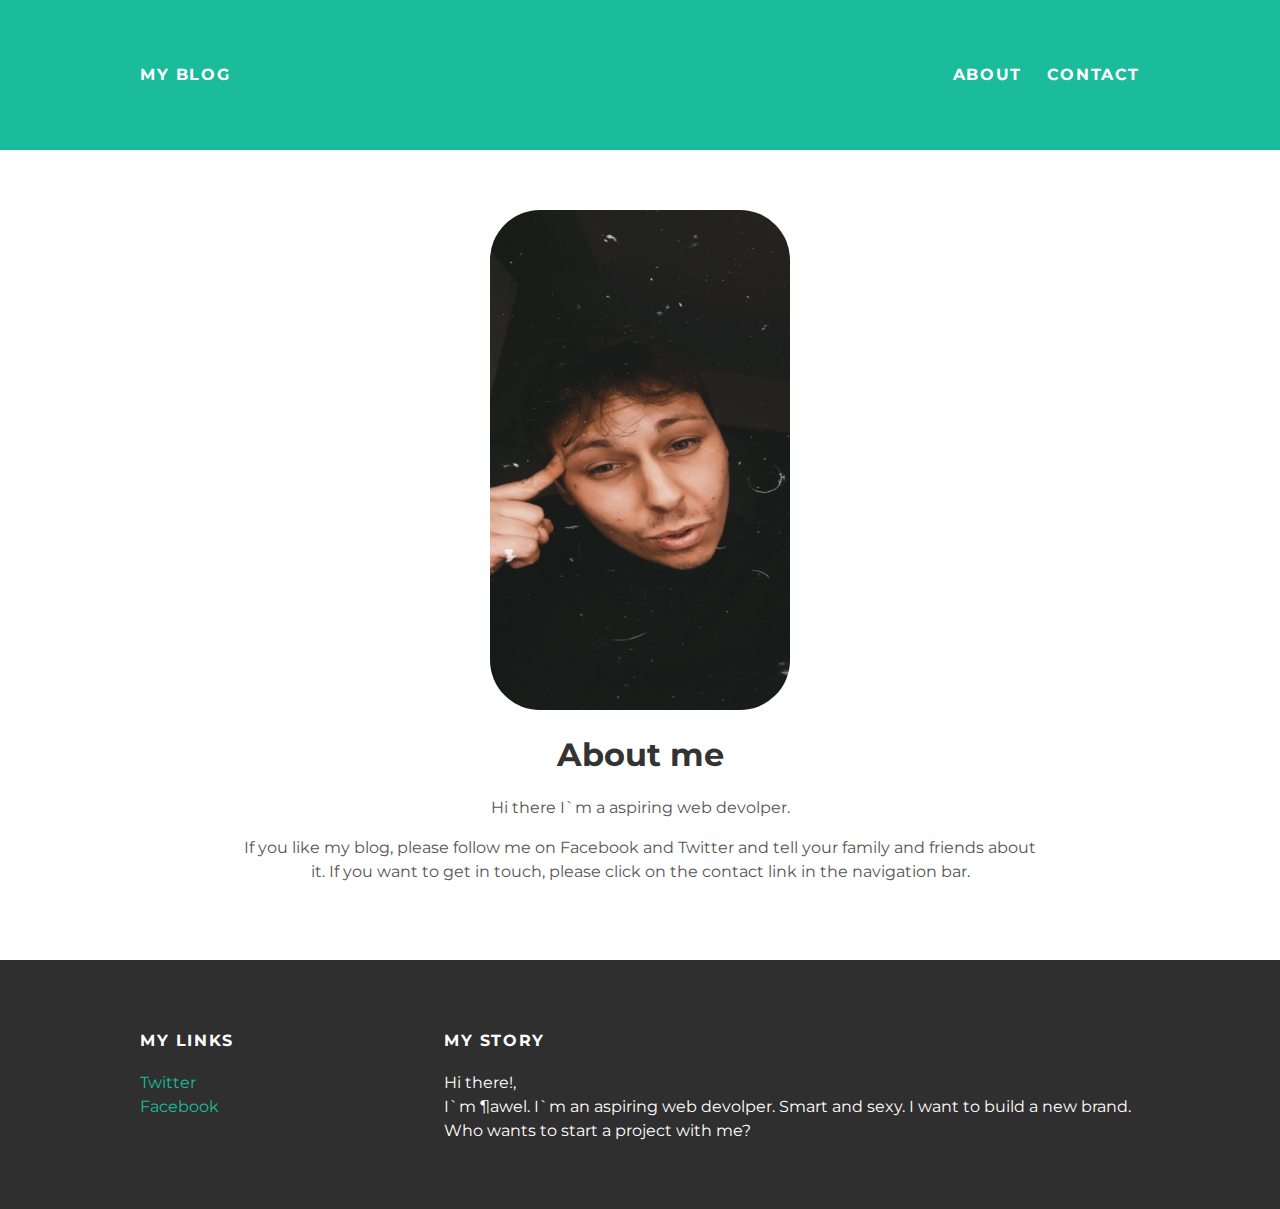
==== about.html @ 6df070d3 "index about" ====
<!doctype html>
<html>
<head>
  <title>Anon</title>
  <link rel="stylesheet" type="text/css" href="style.css"/>
  </head>
  <body>
    <div id="header">
    <div class="container">
      <a href="index.html">My Blog</a>
      <ul id="header-nav">
        <li>
          <a href="about.html">About</a>
        </li>
        <li>
        <a href="contact.html">Contact</a>
      </li>
        </ul>
    </div>
  </div>
    <div id="content">
      <div class="container">
        <div class="about">
          <div class="about-author">
            <img src="me.jpg">
            </div>
            <h1 class="about-title">About me</h1>
            <div class="about-content">
              <p>Hi there I`m a aspiring web devolper.</p>
                <p>If you like my blog, please follow me on Facebook and Twitter
                  and tell your family and friends about it. If you want
                to get in touch, please click on the contact link in
              the navigation bar.</p>
          </div>
    </div>
    </div>
  </div>
    <div id="footer">
    <div class="container">
      <div class="column">
        <h4>My links</h4>
        <p>
          <a href="https//:twitter.com/pawelpirate">Twitter</a>
          <br>
          <a href="https://www.facebook.com/profile.php?id=100009157020808">Facebook</a>
          </p>
    </div>
    <div class="column">
      <h4>My Story</h4>
      <p>Hi there!,
        <br>
        I`m ¶awel. I`m an aspiring web devolper. Smart and sexy. I want to build a new brand.
<br>
Who wants to start a project with me?
      </p>
      </div>
      </div>
  </div>
    </body>
    </html>
---- style.css ----
@import url(http://fonts.googleapis.com/css?family=Montserrat:400,700);

body {
  color: #555;
  margin: 0;
  font-family: 'Montserrat', sans-serif;
}
#header {
  background-color: #1abc9c;
  height: 150px;
  line-height: 150px;
  font-weight: bold;
}
#header a {
  color: white;
  text-decoration: none;
  text-transform: uppercase;
  letter-spacing: 0.1em;
}
#header a:hover {
  color: #222;
}
.post-container:nth-child(odd) {
background-color: #f2f2f2;
}
.post, .about {
  max-width: 800px;
  margin: 0 auto;
  padding: 60px 0;
}

#header-title {
  display: block;
  float: left;

  font-size: 20px;
  font-weight: bold;
}
#header-nav {
  display: block;
  float: right;
  margin-top: 0;
}
#header-nav li {
  display: inline;
  padding-left: 20px;
}
.container {
  max-width: 1000px;
  margin: 0 auto;
}



.about-author img {
  width: 300px;
  height: 500px;
  border-radius: 50px;
}

.post, .about {
  max-width: 800px;
  margin: 0 auto;
  padding: 60px 0;
}
.post-author img {
  width: 50px;
  height: 50px;
  border-radius: 50px;
  vertical-align: middle;
}
.post-author span {
  margin-left: 16px;
}

.post-date {
  color: #D2D2D2;
  font-size: 14px;
  font-weight: bold;
  text-transform: uppercase;
  letter-spacing: 0.1em;
}



.post-container:nth-child(even) {
  background-color: #f2f2f2;
}



.about {
  text-align: center;
}

h1, h2, h3, h4 {
  color: #333;
}

p {
  line-height: 1.5;
}







#footer {
  background-color: #2f2f2f;
  padding: 50px 0;
}

#footer h4 {
color: white;
text-transform: uppercase;
letter-spacing: 0.1em;
}

#footer p {
  color: white;
}

a {
  color: #1abc9c;
  text-decoration: none;
}
a:hover {
  color: #F6A623;
}
.column {
  min-width: 300px;
  display: inline-block;
  vertical-align: top;
}
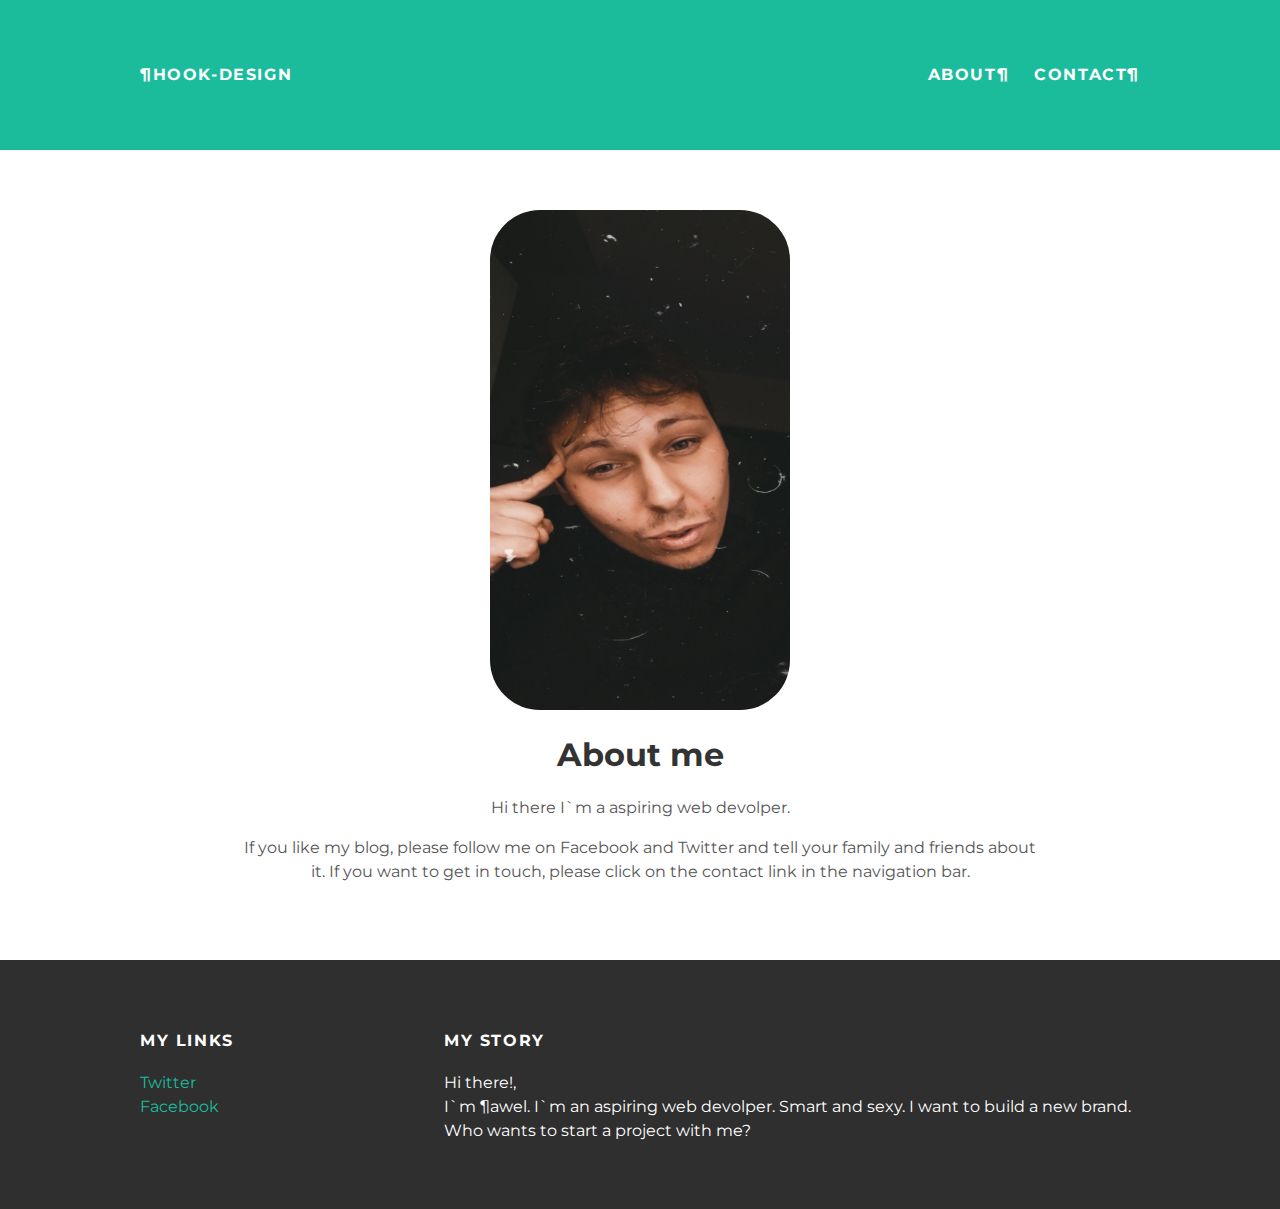
==== commit 02600b2a: "Update about.html" ====
--- a/about.html
+++ b/about.html
@@ -1,19 +1,19 @@
 <!doctype html>
 <html>
 <head>
-  <title>Anon</title>
+  <title>¶Blog</title>
   <link rel="stylesheet" type="text/css" href="style.css"/>
   </head>
   <body>
     <div id="header">
     <div class="container">
-      <a href="index.html">My Blog</a>
+      <a href="index.html">¶Hook-Design</a>
       <ul id="header-nav">
         <li>
-          <a href="about.html">About</a>
+          <a href="about.html">About¶</a>
         </li>
         <li>
-        <a href="contact.html">Contact</a>
+        <a href="contact.html">Contact¶</a>
       </li>
         </ul>
     </div>
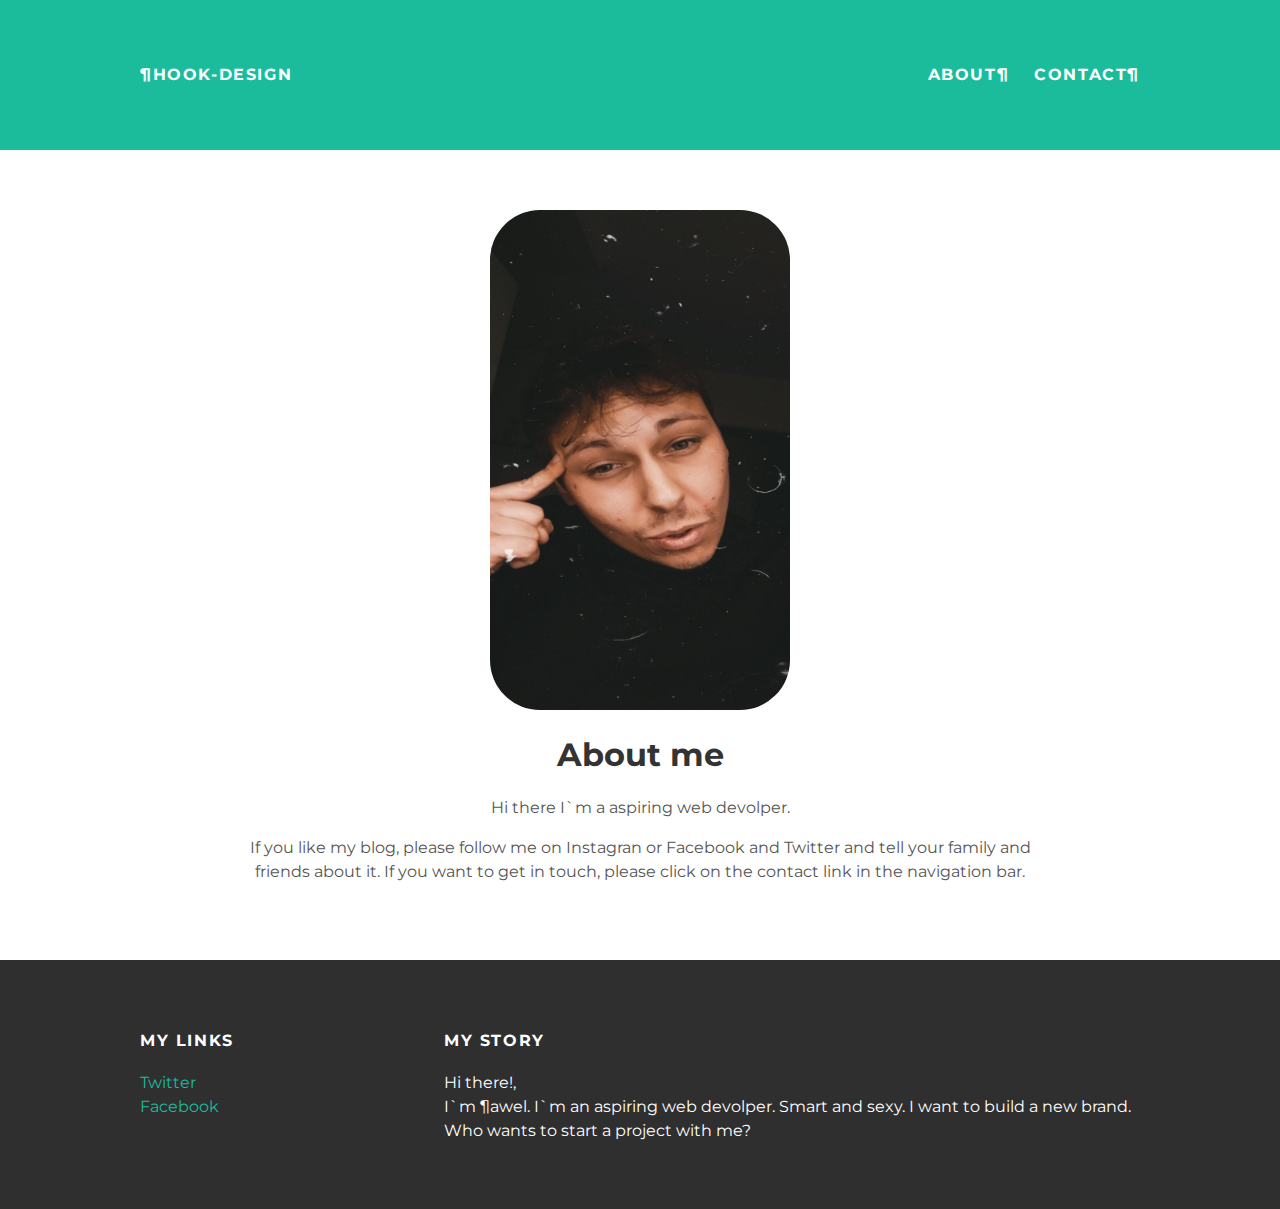
==== commit b3c7049c: "Update about.html" ====
--- a/about.html
+++ b/about.html
@@ -27,7 +27,7 @@
             <h1 class="about-title">About me</h1>
             <div class="about-content">
               <p>Hi there I`m a aspiring web devolper.</p>
-                <p>If you like my blog, please follow me on Facebook and Twitter
+                <p>If you like my blog, please follow me on Instagran or Facebook and Twitter
                   and tell your family and friends about it. If you want
                 to get in touch, please click on the contact link in
               the navigation bar.</p>
